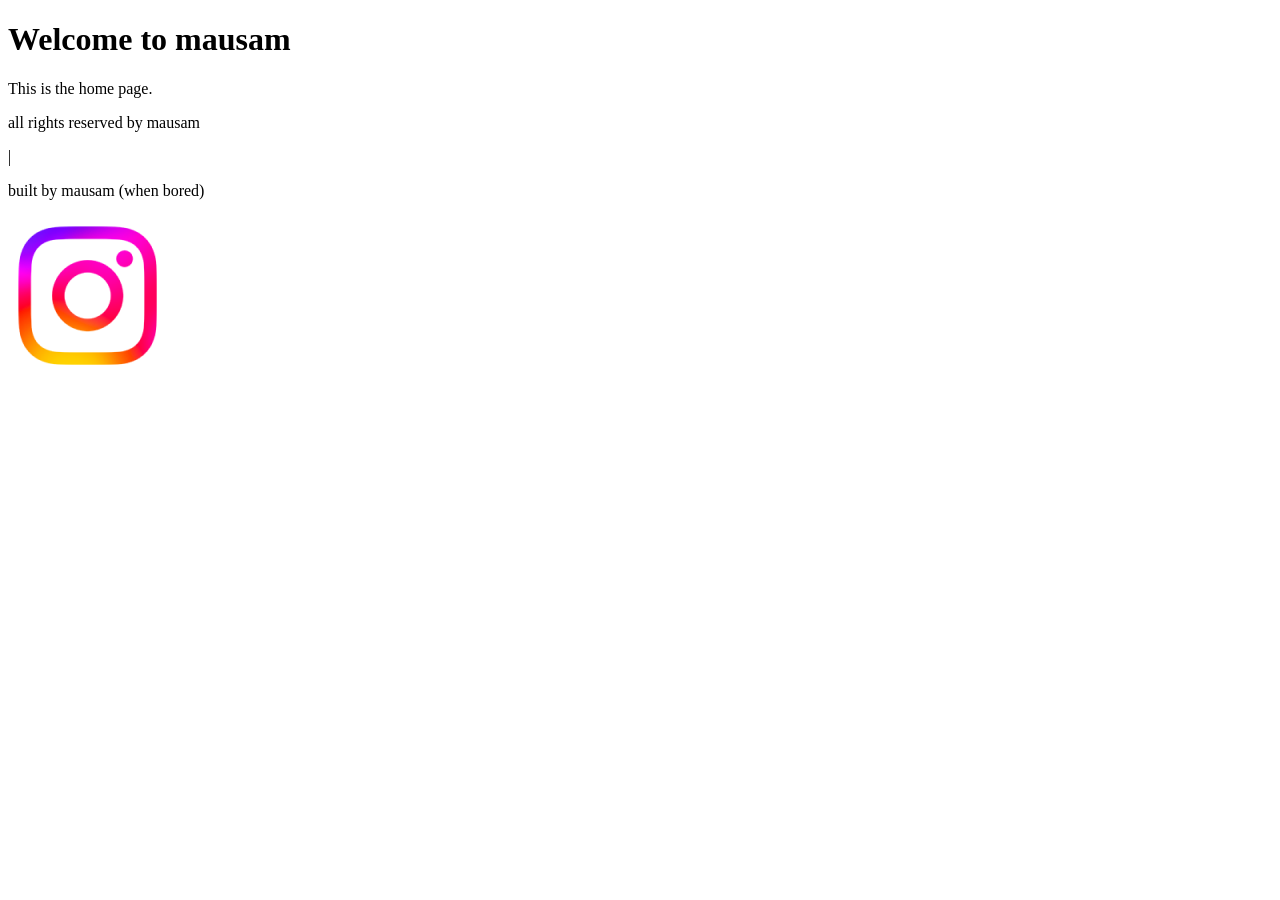
==== pages/home/index.html @ 7de5092d "first commit" ====
<!DOCTYPE html>
<html lang="en">
<head>
    <meta charset="UTF-8">

    <meta name="viewport" content="width=device-width, initial-scale=1.0">

    <title>mausam</title>

    <meta name="description" content="site by mausam">

    <link rel="stylesheet" href="../../styles/main.css">
    
    <link rel="icon" href="../../assets/icons/favicon.png">
</head>

<body>

<main>

    <h1>Welcome to mausam</h1>

    <p>This is the home page.</p>
    
</main>

   <footer>

        <div class="footer-top">

            <p>all rights reserved by mausam</p>

            <p>|</p>

            <p>built by mausam (when bored)</p>

        </div>


        <div class="footer-bottom">

            <a href="https://instagram.com/mausam_._">

                <img
                    src="../../assets/logos/instagram.png"
                    alt="instagram logo"
                >

            </a>

        </div>

    </footer>

<script src="../../scripts/main.js"></script>

</body>
</html>
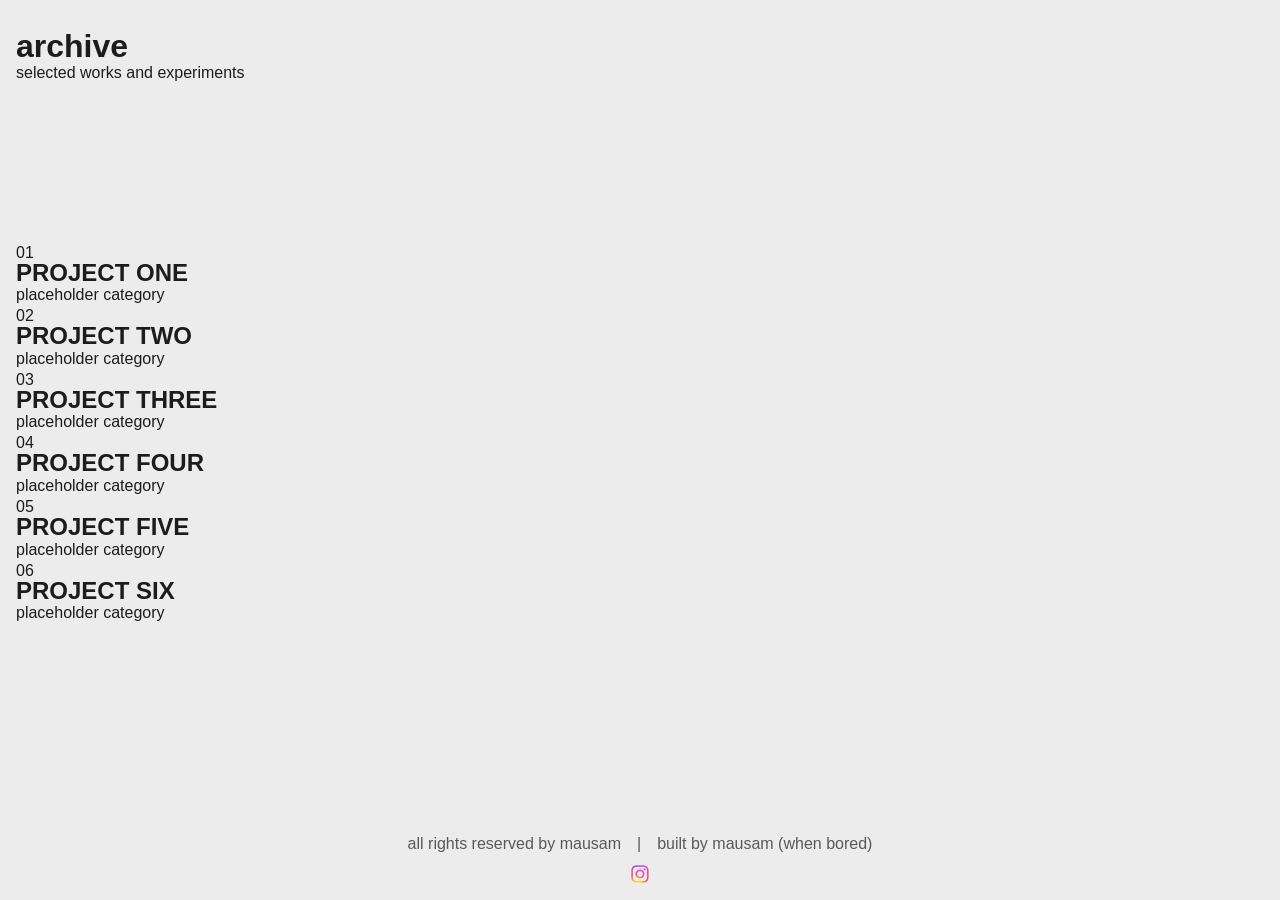
==== commit 078fc98d: "Refactor home page layout and styles; add particle background effect" ====
--- a/pages/home/index.html
+++ b/pages/home/index.html
@@ -1,58 +1,140 @@
 <!DOCTYPE html>
+
 <html lang="en">
+
 <head>
-    <meta charset="UTF-8">
 
-    <meta name="viewport" content="width=device-width, initial-scale=1.0">
+<meta charset="UTF-8">
 
-    <title>mausam</title>
+<meta name="viewport" content="width=device-width, initial-scale=1.0">
 
-    <meta name="description" content="site by mausam">
+<title>home | mausam</title>
 
-    <link rel="stylesheet" href="../../styles/main.css">
-    
-    <link rel="icon" href="../../assets/icons/favicon.png">
+<meta name="description" content="archive by mausam">
+
+<link rel="stylesheet" href="../../styles/main.css">
+
+<link rel="icon" href="../../assets/icons/favicon.png">
+
 </head>
 
 <body>
 
+<!-- background text layer -->
+<div id="text-background"></div>
+
 <main>
 
-    <h1>Welcome to mausam</h1>
+    <header class="page-header">
 
-    <p>This is the home page.</p>
-    
+        <h1>archive</h1>
+
+        <p>selected works and experiments</p>
+
+    </header>
+
+
+    <section class="work-grid">
+
+        <article class="work-item">
+
+            <span class="work-number">01</span>
+
+            <h2>PROJECT ONE</h2>
+
+            <p>placeholder category</p>
+
+        </article>
+
+
+        <article class="work-item">
+
+            <span class="work-number">02</span>
+
+            <h2>PROJECT TWO</h2>
+
+            <p>placeholder category</p>
+
+        </article>
+
+
+        <article class="work-item">
+
+            <span class="work-number">03</span>
+
+            <h2>PROJECT THREE</h2>
+
+            <p>placeholder category</p>
+
+        </article>
+
+
+        <article class="work-item">
+
+            <span class="work-number">04</span>
+
+            <h2>PROJECT FOUR</h2>
+
+            <p>placeholder category</p>
+
+        </article>
+
+
+        <article class="work-item">
+
+            <span class="work-number">05</span>
+
+            <h2>PROJECT FIVE</h2>
+
+            <p>placeholder category</p>
+
+        </article>
+
+
+        <article class="work-item">
+
+            <span class="work-number">06</span>
+
+            <h2>PROJECT SIX</h2>
+
+            <p>placeholder category</p>
+
+        </article>
+
+    </section>
+
 </main>
 
-   <footer>
 
-        <div class="footer-top">
+<footer>
 
-            <p>all rights reserved by mausam</p>
+    <div class="footer-top">
 
-            <p>|</p>
+        <p>all rights reserved by mausam</p>
 
-            <p>built by mausam (when bored)</p>
+        <p>|</p>
 
-        </div>
+        <p>built by mausam (when bored)</p>
 
+    </div>
 
-        <div class="footer-bottom">
+    <div class="footer-bottom">
 
-            <a href="https://instagram.com/mausam_._">
+        <a href="https://instagram.com/mausam_._">
 
-                <img
-                    src="../../assets/logos/instagram.png"
-                    alt="instagram logo"
-                >
+            <img
+                src="../../assets/logos/instagram.png"
+                alt="instagram logo"
+            >
 
-            </a>
+        </a>
 
-        </div>
+    </div>
 
-    </footer>
+</footer>
 
-<script src="../../scripts/main.js"></script>
+<script src="../../scripts/home.js"></script>
 
 </body>
-</html>+
+</html>
--- a/styles/main.css
+++ b/styles/main.css
@@ -0,0 +1,211 @@
+/*---root---*/
+:root {
+    
+    /*color*/
+
+    --site-white: #ececec;
+    --site-black: #1c1c1c;
+    --site-main: #052576;
+
+    /*typography*/
+
+    --main-font: 'Segoe UI', Tahoma, Geneva, Verdana, sans-serif;
+    --bold-font:  Impact, Haettenschweiler, 'Arial Narrow Bold', sans-serif;
+    --font-sm: 0.5rem;
+    --font-md: 1rem;
+    --font-lg: 3rem;
+
+    /*spacing*/
+    --space-sm: 0.5rem;
+    --space-md: 1rem;
+    --space-lg: 2rem;
+    --space-xl: 4rem;
+
+    /*animation*/
+
+    --transition-duration: 0.3s;
+}
+
+/*---reset---*/
+
+* {
+
+    margin: 0;
+    padding: 0;
+
+    box-sizing: border-box;
+}
+
+img,
+video {
+
+    width: 100%;
+
+    display: block;
+}
+
+a {
+
+    text-decoration: none;
+
+    color: inherit;
+}
+
+ul,
+ol {
+
+    list-style: none;
+}
+
+button {
+
+    border: none;
+
+    background: none;
+
+    font: inherit;
+
+    cursor: pointer;
+}
+
+input,
+textarea,
+select {
+
+    font: inherit;
+
+    border: none;
+
+    outline: none;
+
+    background: none;
+}
+
+/*---global---*/
+
+body {
+
+    background: var(--site-white);
+    color: var(--site-black);
+
+    font-family: var(--main-font);
+
+    overflow-x: hidden;
+
+    min-height: 100vh;
+
+    display: flex;
+
+    flex-direction: column;
+}
+
+::selection {
+
+    background: var(--site-main);
+
+    color: var(--site-white);
+}
+
+html {
+
+    scroll-behavior: smooth;
+}
+
+h1,
+h2,
+h3,
+h4,
+h5,
+h6 {
+
+    font-family: var(--bold-font);
+
+    line-height: 0.9;
+}
+
+p {
+
+    line-height: 1.5;
+}
+
+section {
+
+    padding: 0;
+}
+
+/*---main---*/
+
+main {
+
+    flex: 1;
+
+    display: grid;
+
+    grid-template-rows: auto 1fr auto;
+
+    gap: var(--space-lg);
+
+    padding: var(--space-lg) var(--space-md);
+
+    align-items: center;
+
+    position: relative;
+}
+
+/*---footer---*/
+
+footer {
+    
+    width: 100%;
+
+    background: var(--site-white);
+    color: var(--site-black);
+
+    padding: var(--space-md) var(--space-sm);
+
+    display: flex;
+    flex-direction: column;
+    align-items: center;
+    justify-content: center;
+
+    gap: var(--space-sm);
+}
+
+.footer-top {
+
+    display: flex;
+
+    flex-wrap: wrap;
+
+    gap:var(--space-md);
+
+    font-size: var(--font-md);
+
+    opacity: 0.7;
+}
+
+
+.footer-bottom {
+
+    display: flex;
+
+    gap: var(--space-md);
+}
+
+.footer-bottom img {
+
+    width: 20px;
+
+    opacity: 0.7;
+
+    transition:
+        opacity var(--transition-duration),
+        transform var(--transition-duration);
+}
+
+.footer-bottom img:hover {
+
+    opacity: 1;
+
+    transform: translateY(-2px);
+}
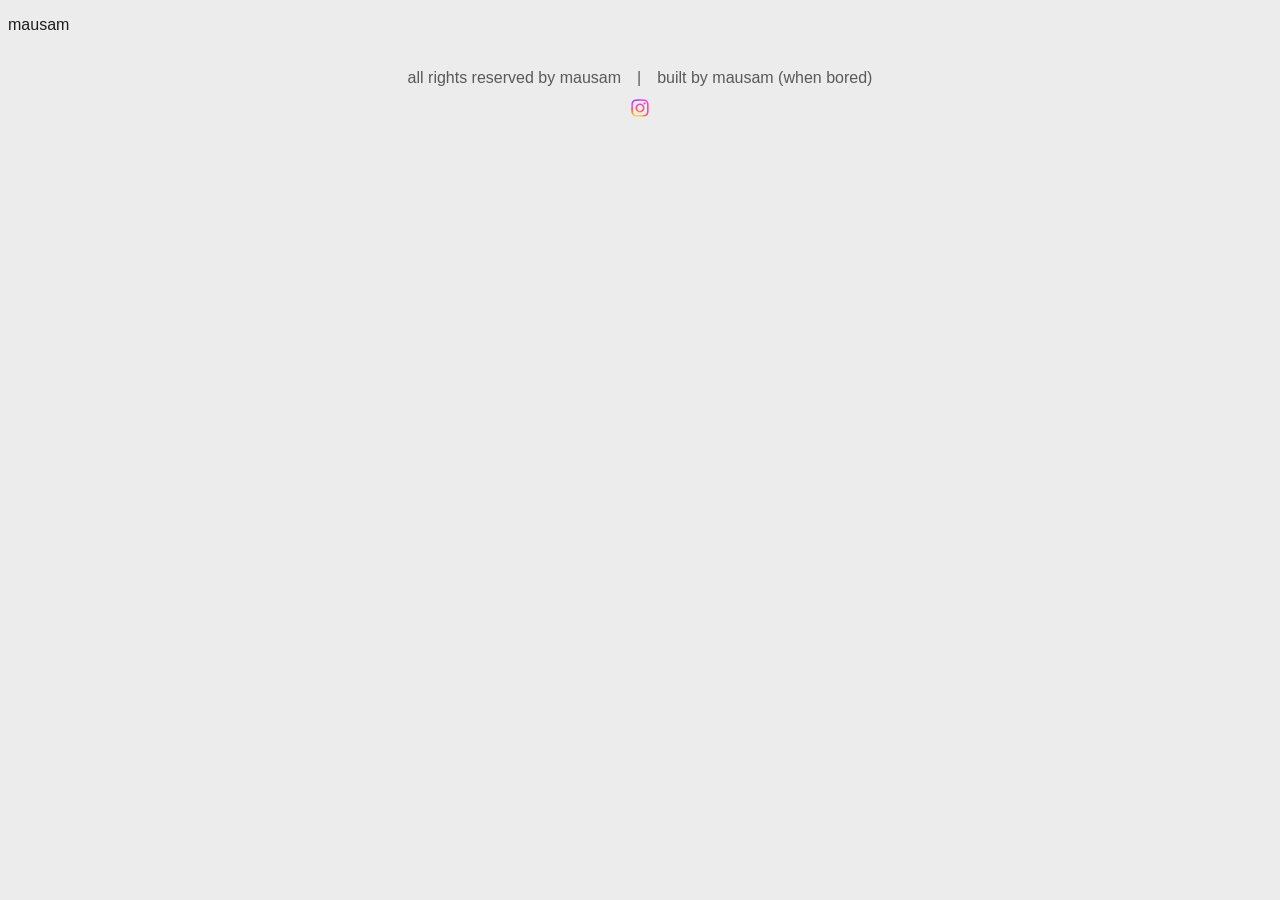
==== commit 96846640: "Update Instagram link in footer and enhance header styles for improved layout" ====
--- a/pages/home/index.html
+++ b/pages/home/index.html
@@ -20,120 +20,37 @@
 
 <body>
 
-<!-- background text layer -->
-<div id="text-background"></div>
+    <header>
+        <a href="index.html">mausam</a>
+    </header>
+    
+    <footer>
 
-<main>
+        <div class="footer-top">
+            
+            <p>all rights reserved by mausam</p>
+            
+            <p>|</p>
+            
+            <p>built by mausam (when bored)</p>
 
-    <header class="page-header">
+        </div>
+        
+        <div class="footer-bottom">
 
-        <h1>archive</h1>
-
-        <p>selected works and experiments</p>
-
-    </header>
-
-
-    <section class="work-grid">
-
-        <article class="work-item">
-
-            <span class="work-number">01</span>
-
-            <h2>PROJECT ONE</h2>
-
-            <p>placeholder category</p>
-
-        </article>
-
-
-        <article class="work-item">
-
-            <span class="work-number">02</span>
-
-            <h2>PROJECT TWO</h2>
-
-            <p>placeholder category</p>
-
-        </article>
-
-
-        <article class="work-item">
-
-            <span class="work-number">03</span>
-
-            <h2>PROJECT THREE</h2>
-
-            <p>placeholder category</p>
-
-        </article>
-
-
-        <article class="work-item">
-
-            <span class="work-number">04</span>
-
-            <h2>PROJECT FOUR</h2>
-
-            <p>placeholder category</p>
-
-        </article>
-
-
-        <article class="work-item">
-
-            <span class="work-number">05</span>
-
-            <h2>PROJECT FIVE</h2>
-
-            <p>placeholder category</p>
-
-        </article>
-
-
-        <article class="work-item">
-
-            <span class="work-number">06</span>
-
-            <h2>PROJECT SIX</h2>
-
-            <p>placeholder category</p>
-
-        </article>
-
-    </section>
-
-</main>
-
-
-<footer>
-
-    <div class="footer-top">
-
-        <p>all rights reserved by mausam</p>
-
-        <p>|</p>
-
-        <p>built by mausam (when bored)</p>
-
-    </div>
-
-    <div class="footer-bottom">
-
-        <a href="https://instagram.com/mausam_._">
-
-            <img
+            <a href="https://instagram.com/maw5um" target="_blank" rel="noopener noreferrer">
+                
+                <img
                 src="../../assets/logos/instagram.png"
                 alt="instagram logo"
-            >
+                >
+            </a>
 
-        </a>
+        </div>
+    
+    </footer>
 
-    </div>
-
-</footer>
-
-<script src="../../scripts/home.js"></script>
+<script src="../../scripts/main.js"></script>
 
 </body>
 
--- a/styles/main.css
+++ b/styles/main.css
@@ -133,6 +133,26 @@
     padding: 0;
 }
 
+/*---header---*/
+
+header {
+
+    width: 100%;
+
+    background: var(--site-white);
+    color: var(--site-black);
+
+    padding: var(--space-md) var(--space-sm);
+
+    display: flex;
+    align-items: center;
+    justify-content: space-between;
+
+    position: sticky;
+    top: 0;
+    z-index: 1000;
+}
+
 /*---main---*/
 
 main {
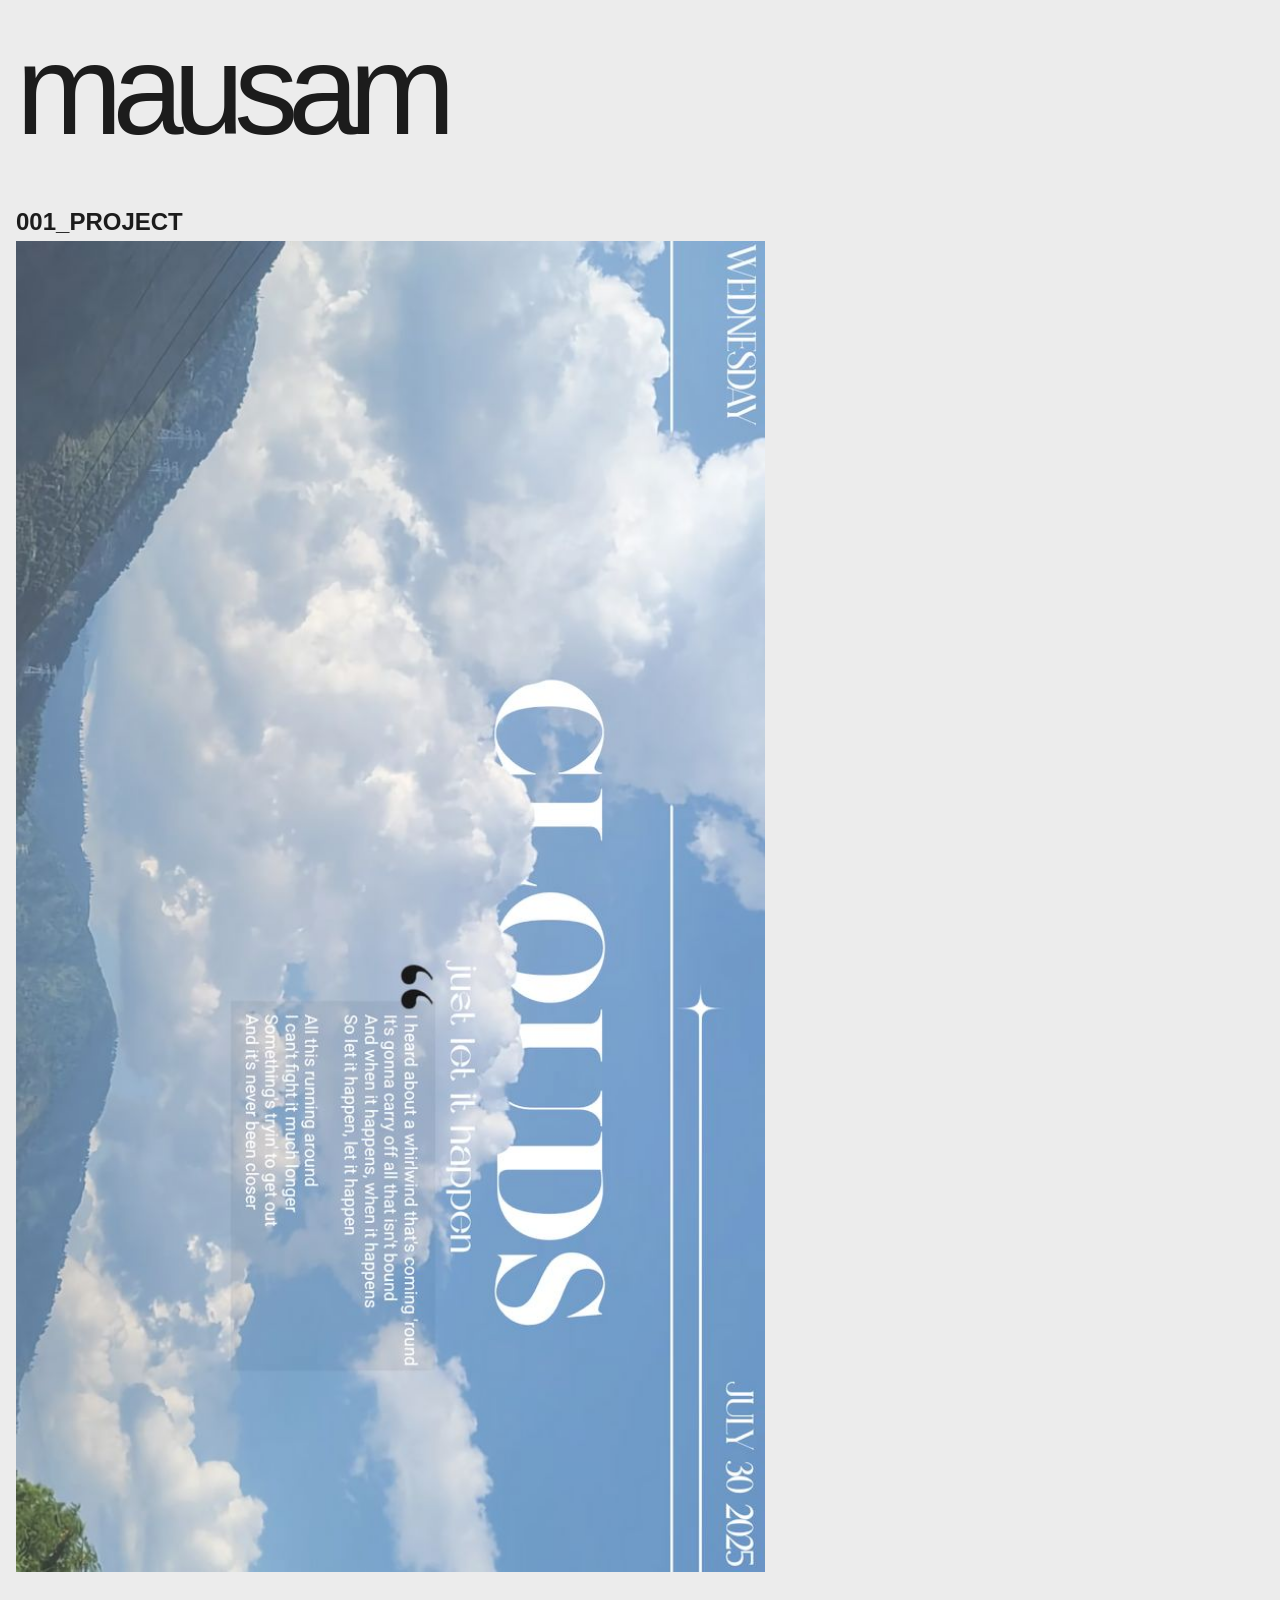
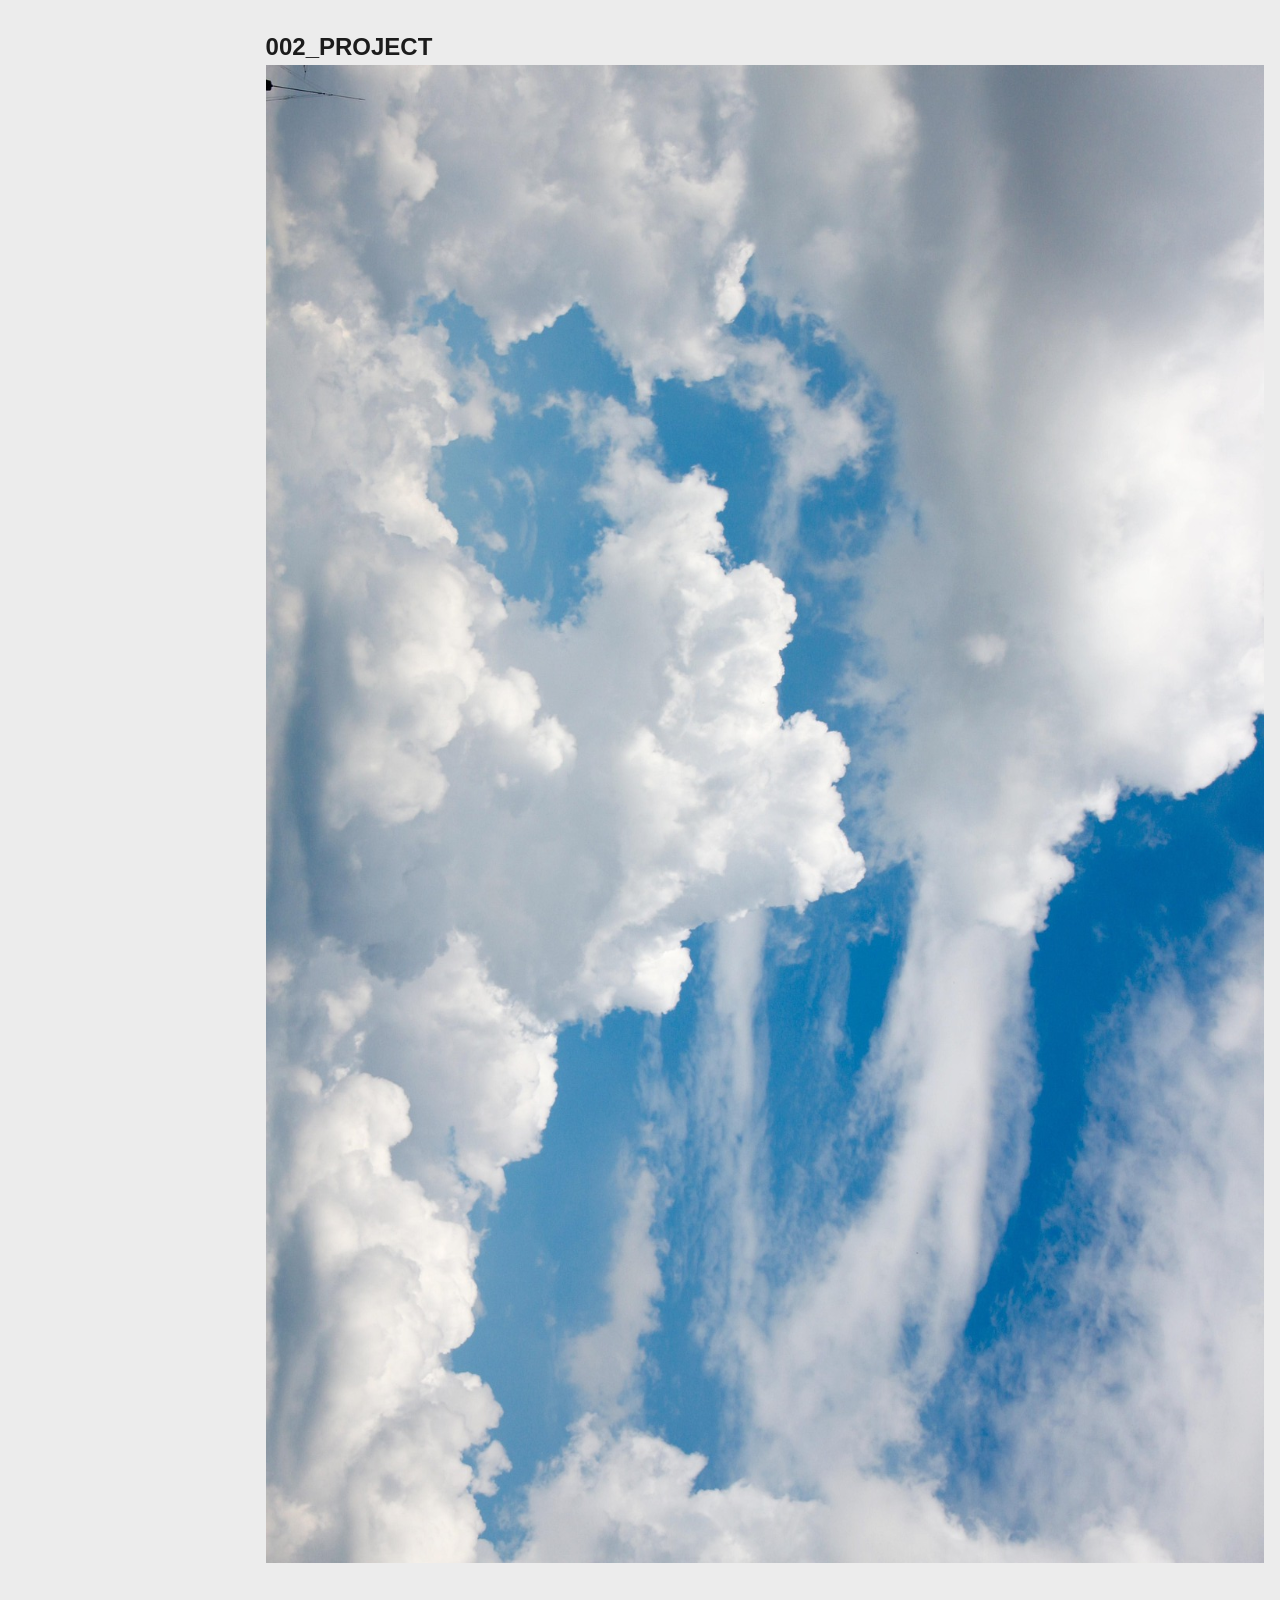
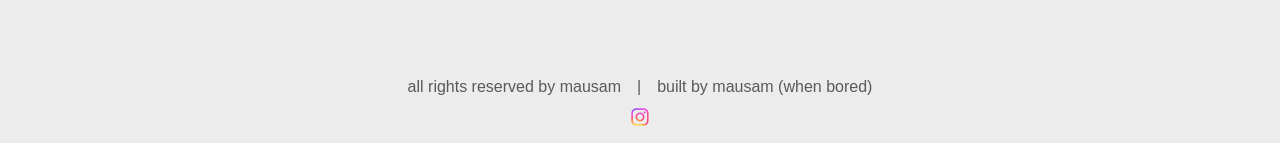
==== commit 9cc72700: "Add project sections to home page and enhance styles for better layout" ====
--- a/pages/home/index.html
+++ b/pages/home/index.html
@@ -23,7 +23,24 @@
     <header>
         <a href="index.html">mausam</a>
     </header>
-    
+
+    <main>
+        <section class="block">
+            <h1><a href="../projects/001/index.html">001_PROJECT</a></h1>
+            <img 
+            src="../../assets/images/ef6face14f99a3dabe1f2f55079314d1.jpg"
+            alt="project image"
+            >
+        </section>
+        <section class="block">
+            <h1><a href="../projects/002/index.html">002_PROJECT</a></h1>
+            <img 
+            src="../../assets/images/mint_foto-clouds-7050884_1920.jpg"
+            alt="project image"
+            >
+
+        </section>
+    </main>
     <footer>
 
         <div class="footer-top">
--- a/styles/main.css
+++ b/styles/main.css
@@ -135,41 +135,114 @@
 
 /*---header---*/
 
+/*---header---*/
+
 header {
 
+    padding:
+        var(--space-lg)
+        var(--space-md);
+
+}
+
+header a {
+
+    font-family: var(--bold-font);
+
+    font-size:
+        clamp(
+            3rem,
+            10vw,
+            8rem
+        );
+
+    line-height: 0.9;
+
+    letter-spacing: -0.08em;
+
+    text-transform: lowercase;
+
+}
+
+/*---main---*/
+
+main {
+
+    flex: 1;
+
+    display: grid;
+
+    grid-template-rows: auto 1fr auto;
+
+    gap: var(--space-lg);
+
+    padding: var(--space-lg) var(--space-md);
+
+    align-items: center;
+
+    position: relative;
+
+    gap: var(--space-xl);
+
+}
+
+/*---blocks---*/
+
+.block {
+
+    display: flex;
+
+    flex-direction: column;
+
+    gap: var(--space-sm);
+
+}
+
+.block h2 {
+
+    font-size:
+        clamp(
+            2rem,
+            5vw,
+            4rem
+        );
+
+    letter-spacing: -0.04em;
+
+}
+
+.block img {
+
     width: 100%;
 
-    background: var(--site-white);
-    color: var(--site-black);
-
-    padding: var(--space-md) var(--space-sm);
-
-    display: flex;
-    align-items: center;
-    justify-content: space-between;
-
-    position: sticky;
-    top: 0;
-    z-index: 1000;
-}
-
-/*---main---*/
-
-main {
-
-    flex: 1;
-
-    display: grid;
-
-    grid-template-rows: auto 1fr auto;
-
-    gap: var(--space-lg);
-
-    padding: var(--space-lg) var(--space-md);
-
-    align-items: center;
-
-    position: relative;
+    height: auto;
+
+    display: block;
+
+    transition:
+        transform
+        var(--transition-duration);
+
+}
+
+.block:hover img {
+
+    transform: scale(1.01);
+
+}
+
+.block:nth-child(odd) {
+
+    width: 60%;
+
+}
+
+.block:nth-child(even) {
+
+    width: 80%;
+
+    margin-left: auto;
+
 }
 
 /*---footer---*/
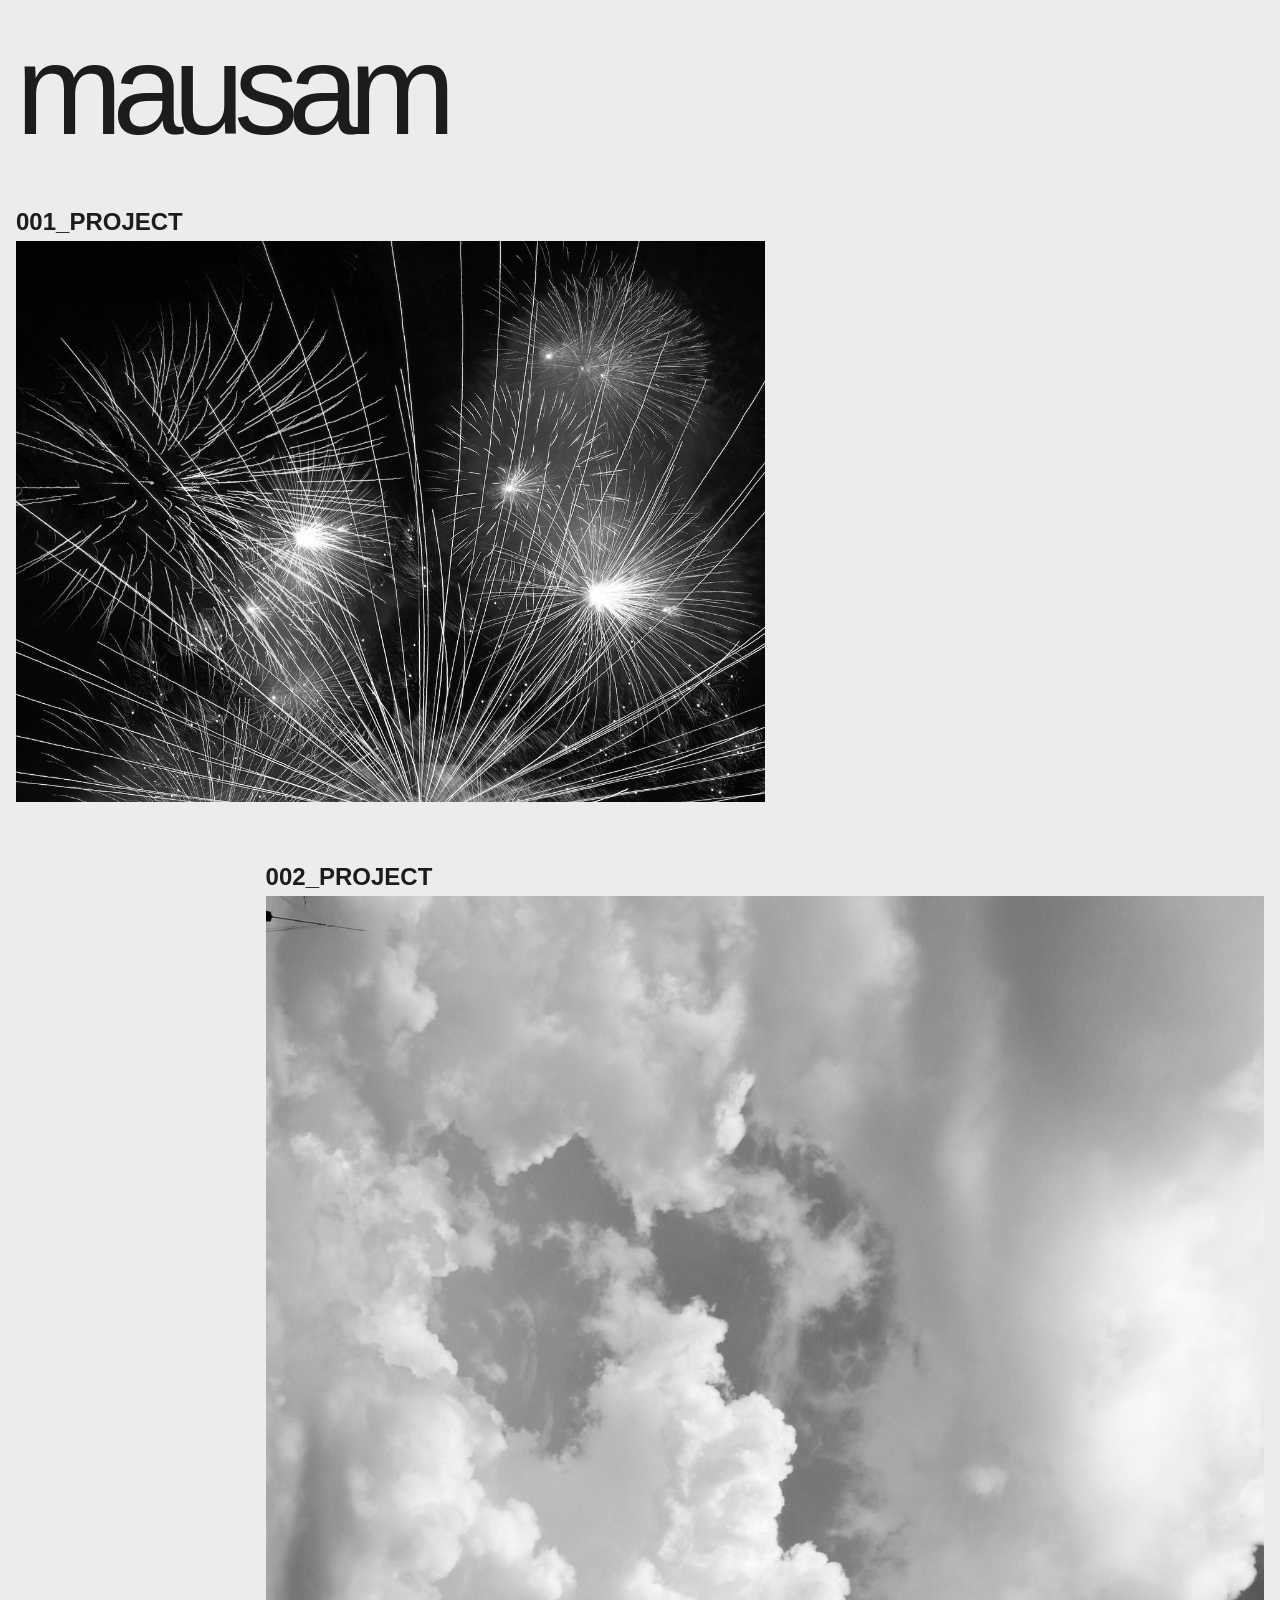
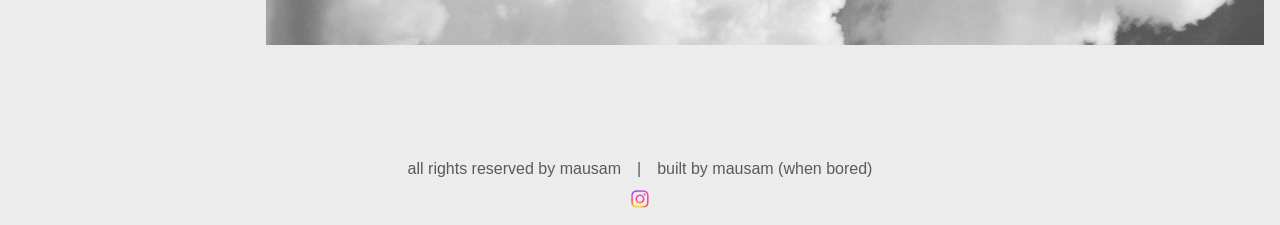
==== commit 4ceb6131: "Update project images and enhance styles for better layout and visual appeal" ====
--- a/pages/home/index.html
+++ b/pages/home/index.html
@@ -27,18 +27,21 @@
     <main>
         <section class="block">
             <h1><a href="../projects/001/index.html">001_PROJECT</a></h1>
-            <img 
-            src="../../assets/images/ef6face14f99a3dabe1f2f55079314d1.jpg"
-            alt="project image"
-            >
+            <div class="project-image">
+                <img 
+                src="../../assets/images/geralt-fireworks-574739_1920.jpg"
+                alt="project image"
+                >
+            </div>
         </section>
         <section class="block">
             <h1><a href="../projects/002/index.html">002_PROJECT</a></h1>
-            <img 
-            src="../../assets/images/mint_foto-clouds-7050884_1920.jpg"
-            alt="project image"
-            >
-
+            <div class="project-image">
+                <img 
+                src="../../assets/images/mint_foto-clouds-7050884_1920.jpg"
+                alt="project image"
+                >
+            </div>
         </section>
     </main>
     <footer>
--- a/styles/main.css
+++ b/styles/main.css
@@ -228,6 +228,7 @@
 .block:hover img {
 
     transform: scale(1.01);
+    filter: none;
 
 }
 
@@ -242,6 +243,21 @@
     width: 80%;
 
     margin-left: auto;
+
+}
+
+.project-image {
+
+    aspect-ratio: 4 / 3;
+
+    overflow: hidden;
+
+}
+
+.project-image img {
+
+    filter:
+        grayscale(100%);
 
 }
 
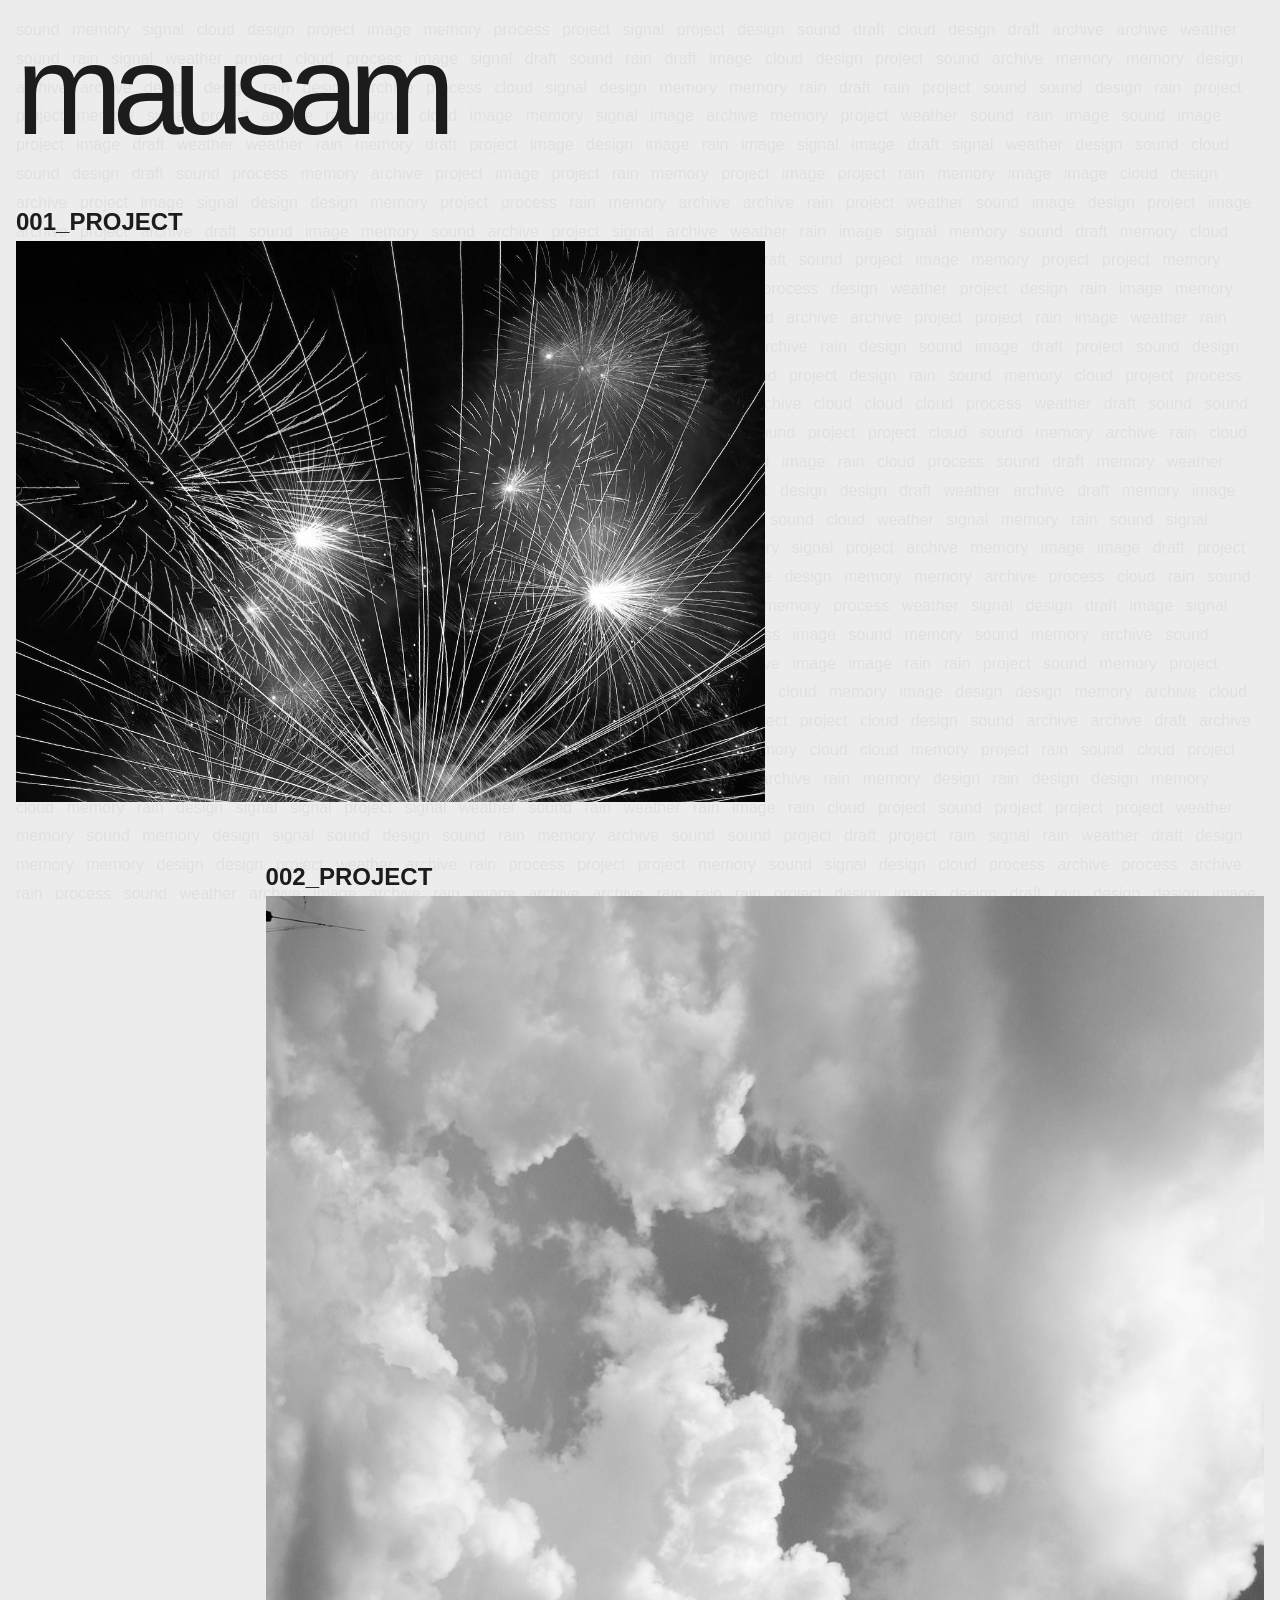
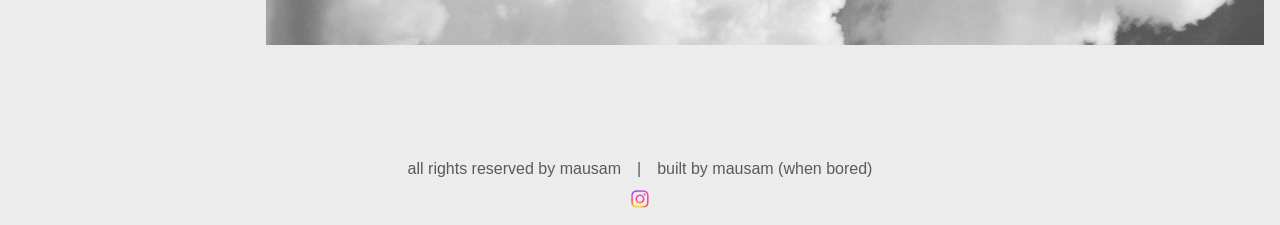
==== commit e886fbb6: "Add animated text background effect to home page" ====
--- a/pages/home/index.html
+++ b/pages/home/index.html
@@ -19,7 +19,9 @@
 </head>
 
 <body>
-
+    
+    <div id="text-background"></div>
+    
     <header>
         <a href="index.html">mausam</a>
     </header>
--- a/styles/main.css
+++ b/styles/main.css
@@ -133,7 +133,47 @@
     padding: 0;
 }
 
-/*---header---*/
+/*---background---*/
+
+#text-background {
+
+    position: fixed;
+
+    inset: 0;
+
+    overflow: hidden;
+
+    z-index: 0;
+
+    pointer-events: none;
+
+    padding: 1rem;
+
+    line-height: 1.8;
+
+    font-size: 1rem;
+
+    color: rgba(28, 28, 28, 0.05);
+
+}
+
+#text-background span {
+
+    display: inline-block;
+
+    margin-right: 0.5rem;
+
+}
+
+header,
+main,
+footer {
+
+    position: relative;
+
+    z-index: 1;
+
+}
 
 /*---header---*/
 
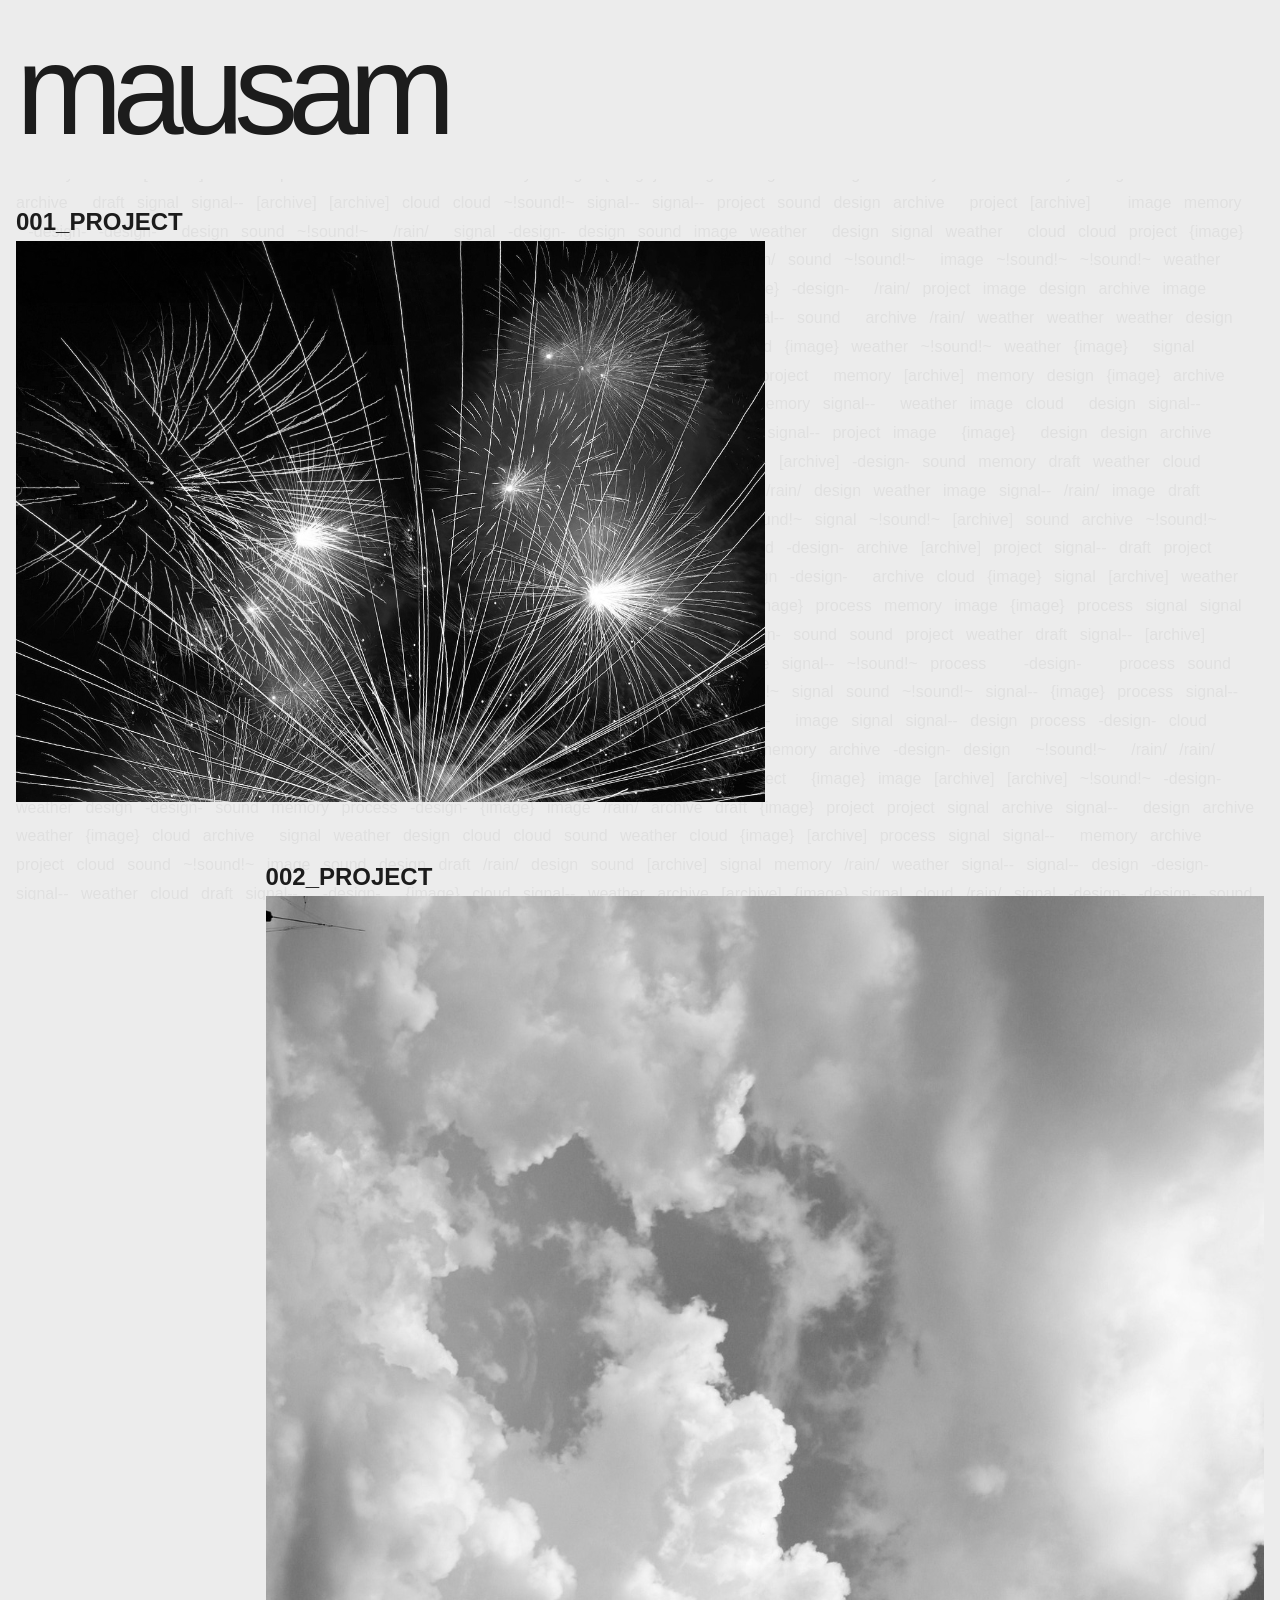
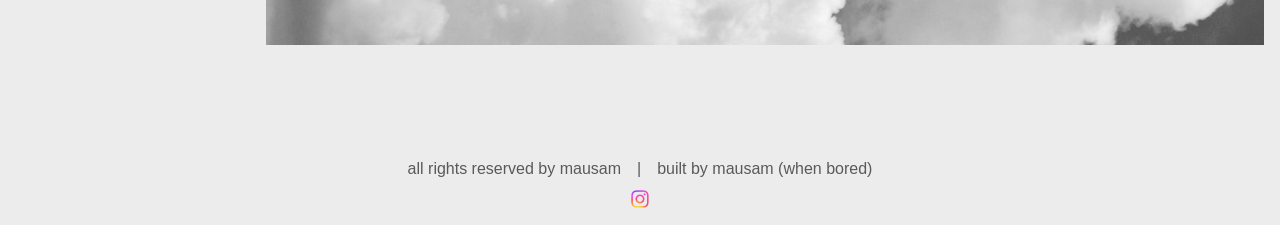
==== commit 30839b19: "Update links in index.html and home/index.html for improved navigation" ====
--- a/pages/home/index.html
+++ b/pages/home/index.html
@@ -23,12 +23,12 @@
     <div id="text-background"></div>
     
     <header>
-        <a href="index.html">mausam</a>
+        <a href="../home/">mausam</a>
     </header>
 
     <main>
         <section class="block">
-            <h1><a href="../projects/001/index.html">001_PROJECT</a></h1>
+            <h1><a href="../projects/001/">001_PROJECT</a></h1>
             <div class="project-image">
                 <img 
                 src="../../assets/images/geralt-fireworks-574739_1920.jpg"
@@ -37,7 +37,7 @@
             </div>
         </section>
         <section class="block">
-            <h1><a href="../projects/002/index.html">002_PROJECT</a></h1>
+            <h1><a href="../projects/002/">002_PROJECT</a></h1>
             <div class="project-image">
                 <img 
                 src="../../assets/images/mint_foto-clouds-7050884_1920.jpg"
--- a/styles/main.css
+++ b/styles/main.css
@@ -179,6 +179,12 @@
 
 header {
 
+    position: relative;
+
+    z-index: 2;
+
+    background: var(--site-white);
+    color: var(--site-black);
     padding:
         var(--space-lg)
         var(--space-md);
